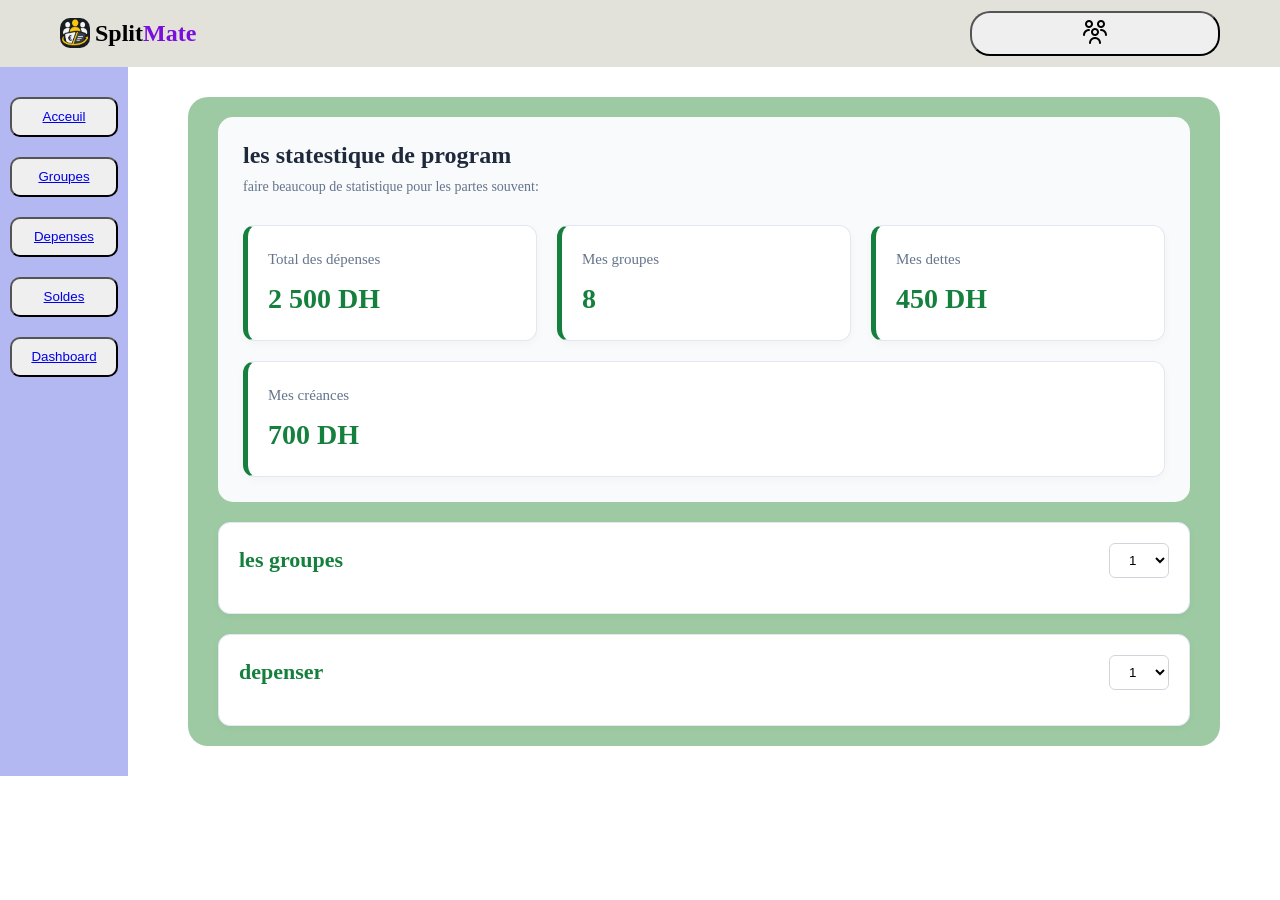
==== Dashboard.html @ b45636fb "merging the js files into one and fixing the html script" ====
<!DOCTYPE html>
<html lang="en">
<head>
    <meta charset="UTF-8">
    <meta name="viewport" content="width=device-width, initial-scale=1.0">
    <title>Dashboard</title>
    <link rel="stylesheet" href="CSS/style.css">
</head>
<body>
    <header>
      <nav>
        <div class="logo">
          <img class="icon" src="assets/icon/icon.png" alt="" />
          <h1>Split<span>Mate</span></h1>
        </div>
        <div>
          <button class="button1"><img src="assets/icon/users-alt.png" alt=""></button>
        </div>
      </nav>
    </header>
    <main>
        <aside class="links">
          <button class="link-botton"><a href="index.html">Acceuil</a></button>
          <button class="link-botton"><a href="groupe.html">Groupes</a></button>
          <button class="link-botton"><a href="depense.html">Depenses</a></button>
          <button class="link-botton"><a href="soldes.html">Soldes</a></button>
          <button class="link-botton"><a href="Dashboard.html">Dashboard</a></button>
        </aside>
        <section class="hero-container">
            <section class="statistiqueDash">
                <h2>les statestique de program</h2>
                <p>faire beaucoup de statistique pour les partes souvent:</p>
                <div class="statistiquePart">
                    <i>Total des dépenses</i>
                    <span>2 500 DH</span>
                </div>

                <div class="statistiquePart">
                    <i>Mes groupes</i>
                    <span>8</span>
                </div>

                <div class="statistiquePart">
                    <i>Mes dettes</i>
                    <span>450 DH</span>
                </div>

                <div class="statistiquePart">
                    <i>Mes créances</i>
                    <span>700 DH</span>
                </div>

            </section>
            <section class="groupesDash">
                <div>
                    <div>
                        <h2>les groupes</h2>
    
                    </div>
                    <div>
                        <select name="" id="filterBottunGroupe">
                            <option value="">1</option>
                            <option value="">2</option>
                            <option value="">3</option>
                        </select>
                    </div>

                </div>
                
                <ul id="listGroupes">
                    


                </ul>

            </section>
            <section class="depenseDash">
                <div>
                    <div>
                        <h2>depenser</h2>
    
                    </div>
                    <div>
                        <select name="" id="filterButtonDeponse">
                            <option value="">1</option>
                            <option value="">2</option>
                            <option value="">3</option>
                        </select>
                    </div>

                </div>
                
                <ul id="despenses-dash">
                    <!-- <li>boubker ==> -200£:</li> -->

                <ul id="listDesponse">



                </ul>

            </section>
            
        </section>
    </main>


    <script src="JS/script.js"></script>

    
    <!-- <script src="JS/despense.js"></script> -->
</body>
</html>
---- CSS/style.css ----
body {
  margin: 0px;
  padding: 0px;
}
nav {
  padding: 0px 60px;
  display: flex;
  justify-content: space-between;
  align-items: center;
  background-color: rgba(226, 226, 218, 0.998);
}
span {
  color: rgb(121, 14, 221);
}
.logo {
  display: flex;
  align-items: center;
  gap: 5px;
}
.logo .icon {
  width: 30px;
  height: 30px;
  border-radius: 10px;
}
.button1 {
  height: 45px;
  width: 250px;
  border-radius: 20px;
}
main {
  display: flex;
}
.hero-container {
  display: flex;
  flex-direction: column;
  flex: 90%;
  padding: 20px 30px;
  background-color: #9dcaa2;
  border-radius: 20px;
  margin: 30px 60px;
}
.hero {
  display: flex;
}
.hero h2 {
  color: rgb(11, 5, 13);
  font-style: "sans-serif";
}
.hero-img {
  flex: 1;
}
.hero-text {
  flex: 1;
}
.links {
  display: flex;
  flex-direction: column;
  gap: 20px;
  background: #b3b7f2;
  padding: 30px 10px 30px 10px;
  flex: 10%;
}
.link-botton {
  height: 40px;
  border-radius: 10px;
}
.second-img {
  width: 500px;
  height: 300px;
  border-radius: 10px;
}
.text {
  font-size: 40px;
  color: rgb(0, 0, 0);
  font-style: "Inter";
}
.button {
  width: 350px;
  height: 50px;
  font-style: "Inter";
  background: orange;
  border-radius: 10px;
  font-size: 20px;
}
.button:hover {
  color: white;
}

/* group page css */
.creerFormGroupe {
  display: flex;
  flex-direction: column;
}
.creerFormGroupe div {
  margin-left: 60px;
  padding: 5px;
  display: flex;
  justify-content: flex-end;
  align-items: flex-start;
  flex-direction: column;
}
#creerNomGroupe input,
#Devise,
#data {
  border-radius: 15px;
  height: 30px;
  width: 95%;
}
#creerButtonGroupe button {
  align-self: center;
  background-color: yellow;
  border-radius: 20px;
  padding: 20px 30px;
}
#creerButtonGroupe button:hover {
  background: #15803d;
}
#description {
  border-radius: 15px;
  width: 95%;
}

/* despense page css */
.depenses {
  flex: 90%;
  display: flex;
  flex-direction: column;
  align-items: center;
  background-color: #9dcaa2;
  padding: 10px 0px;
  margin: 0px 40px;
  border-radius: 20px;
}
.inputs {
  display: flex;
  flex-direction: column;
}
.input {
  width: 820px;
  height: 30px;
  border-radius: 10px;
}
.button-despense {
  margin: 10px 0px 0px 0px;
  background: orange;
  height: 35px;
  width: 300px;
  border-radius: 15px;
}

/* soldes page css */
.soldes {
  flex: 90%;
  display: flex;
  flex-direction: column;
  background-color: #9dcaa2;
  padding: 10px 40px;
  margin: 0px 40px;
  border-radius: 20px;
}
.soldes-title {
  display: flex;
  justify-content: space-between;
  align-items: center;
}
.filter-button {
  height: 30px;
  width: 100px;
  border-radius: 20px;
  background: rgb(196, 40, 235);
}
.soldes-list {
  display: flex;
  flex-direction: column;
  align-items: center;
  gap: 20px;
}
.list {
  display: flex;
  align-items: center;
  padding: 0px 20px;
  width: 820px;
  height: 30px;
  border-radius: 10px;
  background: #ffffff;
}
.aff-btn {
  position: relative;
  width: 200px;
  height: 35px;
  left: 800px;
  border-radius: 20px;
  background: rgb(196, 40, 235);
}

/* dashbord page css */
.statistiqueDash {
  display: flex;
  flex-wrap: wrap;
  gap: 20px;
  padding: 25px;
  background-color: #f8fafc;
  border-radius: 15px;
}
.statistiqueDash h2 {
  width: 100%;
  margin: 0;
  color: #1e293b;
  font-size: 24px;
}
.statistiqueDash > p {
  width: 100%;
  margin: -10px 0 10px;
  color: #64748b;
  font-size: 14px;
}
.statistiquePart {
  flex: 1 1 180px;
  padding: 25px 20px;
  background-color: white;
  border: 1px solid #e2e8f0;
  border-left: 5px solid #15803d;
  border-radius: 12px;
  display: flex;
  flex-direction: column;
  gap: 15px;
  box-shadow: 0 3px 10px #00000008;
  transition: 0.3s;
}
.statistiquePart i {
  font-style: normal;
  font-size: 15px;
  color: #64748b;
}
.statistiquePart span {
  font-size: 28px;
  font-weight: bold;
  color: #15803d;
}
.groupesDash,
.depenseDash {
  background-color: white;
  padding: 20px;
  margin-top: 20px;
  border-radius: 12px;
  border: 1px solid #e2e8f0;
  box-shadow: 0 2px 8px #00000008;
}
.groupesDash > div,
.depenseDash > div {
  display: flex;
  justify-content: space-between;
  align-items: center;
  margin-bottom: 15px;
}
.groupesDash h2,
.depenseDash h2 {
  color: #15803d;
  font-size: 22px;
  margin: 0;
}
#filterBottunGroupe,
#filterButtonDeponse {
  padding: 8px 15px;
  border: 1px solid #d1d5db;
  border-radius: 6px;
  background-color: white;
  cursor: pointer;
  outline: none;
}
#filterBottunGroupe:focus,
#filterButtonDeponse:focus {
  border-color: #15803d;
}
.groupesDash ul,
.depenseDash ul {
  list-style: none;
  padding: 0;
  margin: 0;
}
.groupesDash li,
.depenseDash li {
  padding: 12px;
  margin-bottom: 8px;
  background-color: #f8fafc;
  border-radius: 6px;
  color: #334155;
  font-size: 14px;
  border-left: 3px solid #15803d;
}
.groupesDash li:hover,
.depenseDash li:hover {
  background-color: #dcfce7;
}

/* responsivity */
@media screen and (max-width: 375px) {
  nav {
    display: flex;
    justify-content: space-between;
    align-items: center;
    gap: 10px;
    padding: 0px 20px;
    background-color: rgba(226, 226, 218, 0.998);
  }
  .button1 {
    height: 35px;
    width: 100px;
    border-radius: 20px;
  }
  .hero {
    display: flex;
    flex-direction: column;
    align-self: center;
    width: 200px;
    gap: 20px;
  }
  .hero-container {
    display: flex;
    flex-direction: column;
    background-color: #82b1c7;
    border-radius: 20px;
    padding: 0px;
    margin: 0px;
  }
  .second-img {
    width: 200px;
    height: 200px;
  }
  .text {
    margin: 0px;
  }
  .button {
    width: 200px;
    height: 50px;
    font-style: "Inter";
    background: orange;
    border-radius: 10px;
    font-size: 20px;
  }

  /* groups page css responsive */
  .creerFormGroupe h1,
  .creerFormGroupe p {
    padding: 0px 50px;
  }

  /* despanses page css responsive */
  .depenses {
    width: 200px;
    display: flex;
    flex-direction: column;
    align-items: center;
    background-color: #55867a;
    padding: 0px;
    margin: 0px;
    border-radius: 20px;
  }
  .input {
    width: 200px;
    height: 30px;
    border-radius: 10px;
  }
  .button-despense {
    margin: 10px 0px 0px 0px;
    background: orange;
    height: 35px;
    width: 200px;
    border-radius: 15px;
  }

  /* soldes page css responsive */
  .soldes {
    display: flex;
    flex-direction: column;
    background-color: #55867a;
    padding: 0px;
    margin: 0px;
    border-radius: 20px;
  }
  .filter-button {
    height: 30px;
    width: 50px;
    border-radius: 20px;
    background: rgb(196, 40, 235);
  }
  .soldes-title {
    display: flex;
    align-items: center;
    padding: 0px 10px;
  }
  .soldes-list {
    display: flex;
    flex-direction: column;
    gap: 20px;
  }
  .list {
    position: relative;
    right: 10px;
    display: flex;
    align-items: center;
    padding: 0px 20px;
    width: 160px;
    height: auto;
    border-radius: 10px;
    background: #ffffff;
  }
  .aff-btn {
    position: relative;
    width: 200px;
    height: 35px;
    top: 30px;
    left: 30px;
    border-radius: 20px;
    background: rgb(196, 40, 235);
  }

  /* dashbord page css responisve */
  .statistiqueDash {
    padding: 15px;
    gap: 12px;
  }
  .statistiqueDash h2 {
    font-size: 20px;
  }
  .statistiquePart {
    flex: 1 1 100%;
  }
}
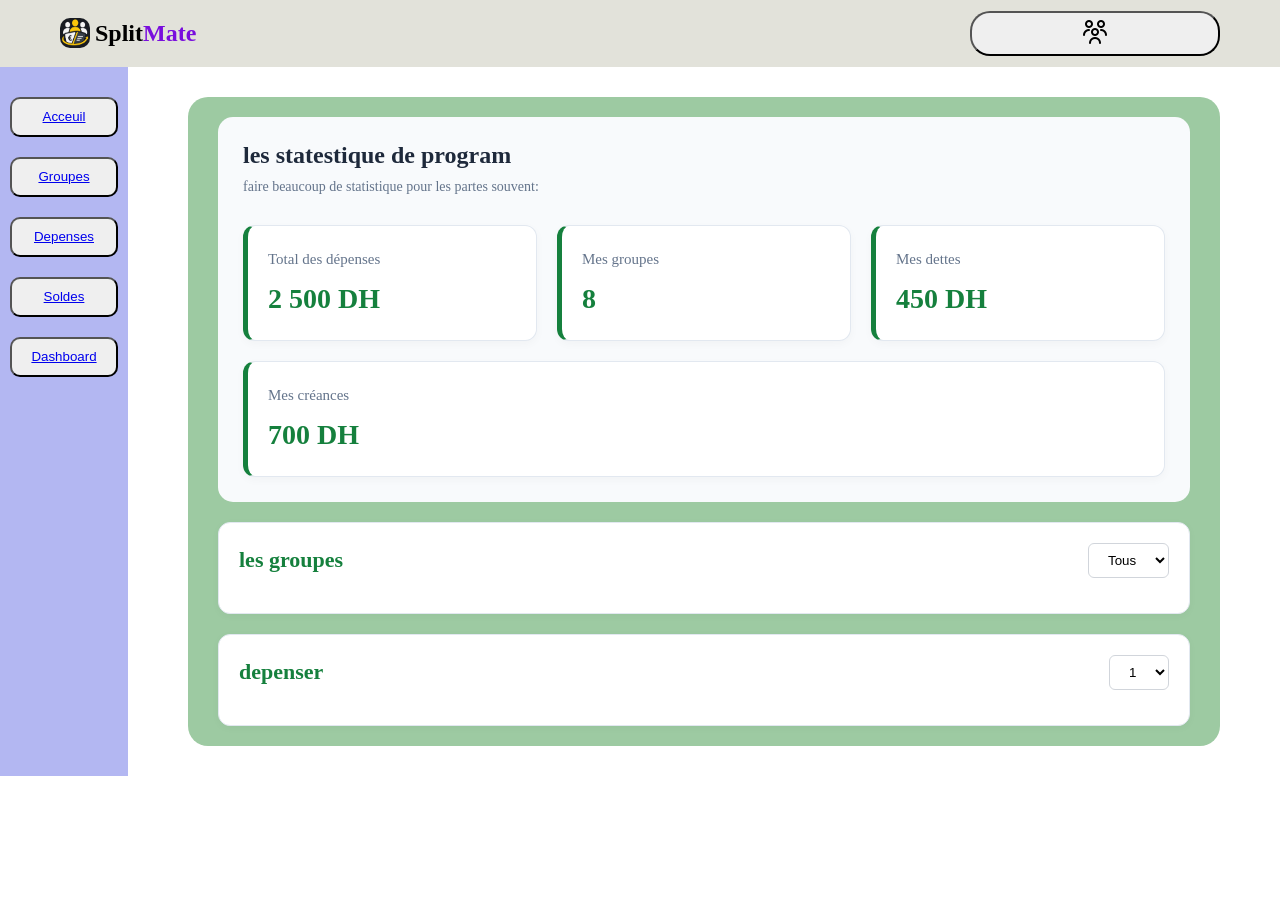
==== commit 58aae97e: "saving changes" ====
--- a/Dashboard.html
+++ b/Dashboard.html
@@ -58,10 +58,11 @@
     
                     </div>
                     <div>
-                        <select name="" id="filterBottunGroupe">
-                            <option value="">1</option>
-                            <option value="">2</option>
-                            <option value="">3</option>
+                        <select name="devise" id="filterBottunGroupe">
+                            <option value="Tous">Tous</option>
+                            <option value="DH">DH</option>
+                            <option value="€">€</option>
+                            <option value="$">$</option>
                         </select>
                     </div>
 
@@ -89,9 +90,7 @@
                     </div>
 
                 </div>
-                
-                <ul id="despenses-dash">
-                    <!-- <li>boubker ==> -200£:</li> -->
+                  
 
                 <ul id="listDesponse">
 
@@ -105,7 +104,7 @@
     </main>
 
 
-    <script src="JS/script.js"></script>
+    <script src="JS/.js"></script>
 
     
     <!-- <script src="JS/despense.js"></script> -->
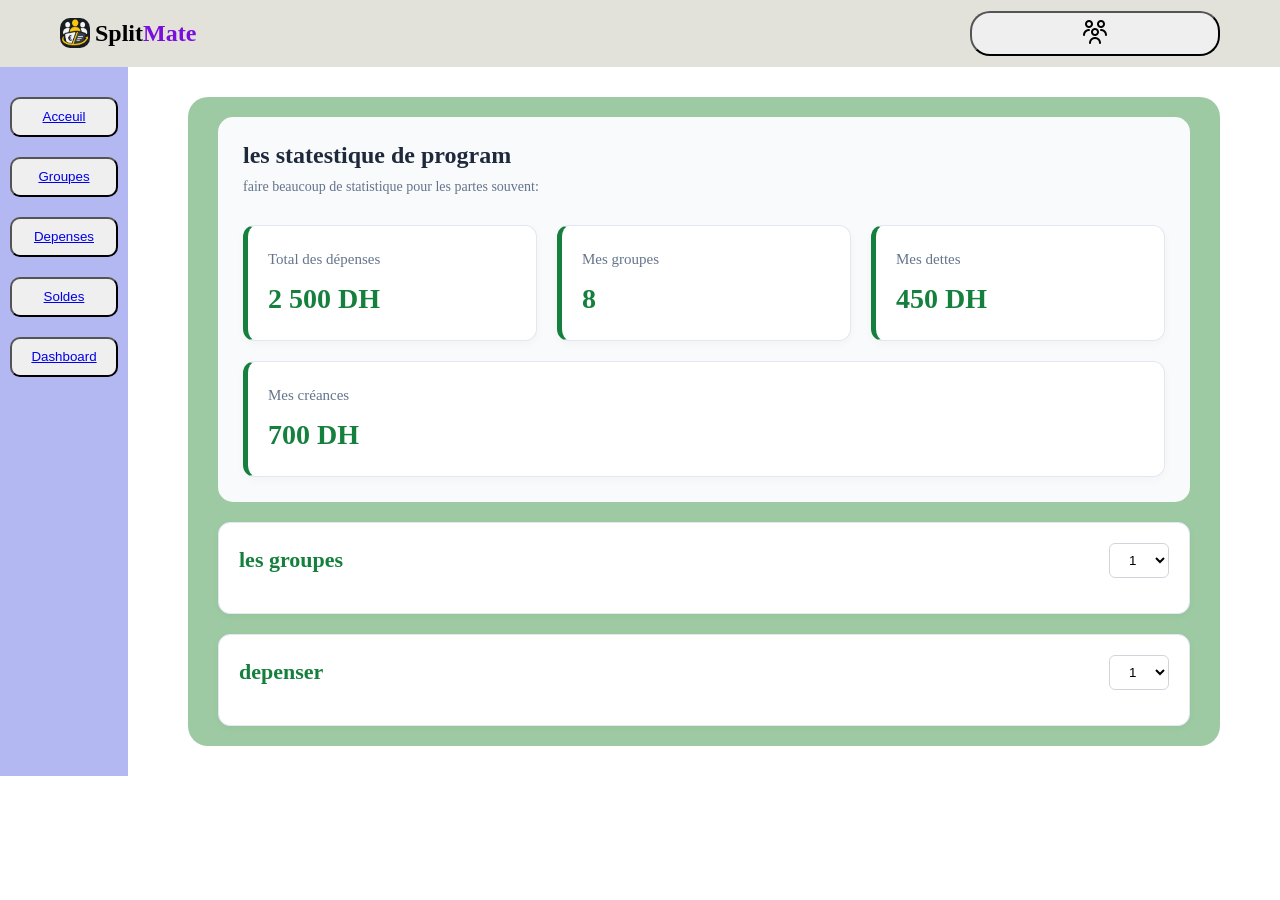
==== commit cffcb80d: "fixed the issues that came with merging js files into one" ====
--- a/Dashboard.html
+++ b/Dashboard.html
@@ -58,11 +58,10 @@
     
                     </div>
                     <div>
-                        <select name="devise" id="filterBottunGroupe">
-                            <option value="Tous">Tous</option>
-                            <option value="DH">DH</option>
-                            <option value="€">€</option>
-                            <option value="$">$</option>
+                        <select name="" id="filterBottunGroupe">
+                            <option value="">1</option>
+                            <option value="">2</option>
+                            <option value="">3</option>
                         </select>
                     </div>
 
@@ -90,7 +89,9 @@
                     </div>
 
                 </div>
-                  
+                
+                <ul id="despenses-dash">
+                    <!-- <li>boubker ==> -200£:</li> -->
 
                 <ul id="listDesponse">
 
@@ -102,11 +103,6 @@
             
         </section>
     </main>
-
-
-    <script src="JS/.js"></script>
-
-    
-    <!-- <script src="JS/despense.js"></script> -->
+    <script src="JS/script.js" defer></script>
 </body>
 </html>
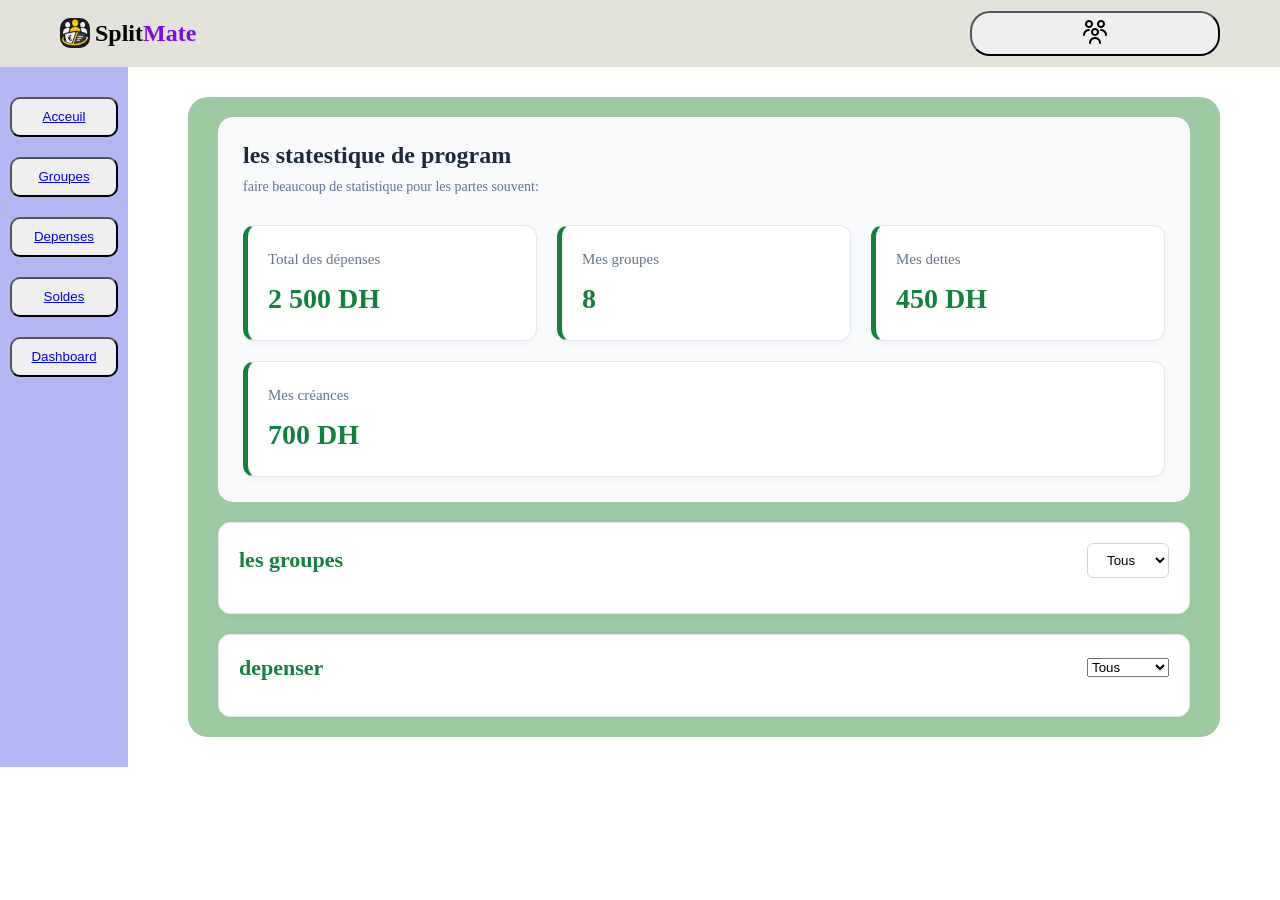
==== commit bf41439f: "j'ajoute filter de groupe et despense et modifier" ====
--- a/Dashboard.html
+++ b/Dashboard.html
@@ -58,10 +58,11 @@
     
                     </div>
                     <div>
-                        <select name="" id="filterBottunGroupe">
-                            <option value="">1</option>
-                            <option value="">2</option>
-                            <option value="">3</option>
+                        <select name="devise" id="filterBottunGroupe">
+                            <option value="Tous">Tous</option>
+                            <option value="MAD">MAD</option>
+                            <option value="EUR">€</option>
+                            <option value="USD">$</option>
                         </select>
                     </div>
 
@@ -81,17 +82,21 @@
     
                     </div>
                     <div>
-                        <select name="" id="filterButtonDeponse">
-                            <option value="">1</option>
-                            <option value="">2</option>
-                            <option value="">3</option>
+                        <select name="categorie" id="filterBottundepense">
+                            <option value="Tous">Tous</option>
+                            <option value="Transport">Transport</option>
+                            <option value="Food">Food</option>
+                            <option value="Hotel">Hotel</option>
+                            <option value="Sports">Sports</option>
+                            <option value="Sante">Santé</option>
+                            <option value="Logement">Logement</option>
                         </select>
                     </div>
 
                 </div>
-                
-                <ul id="despenses-dash">
-                    <!-- <li>boubker ==> -200£:</li> -->
+
+                </div>
+                  
 
                 <ul id="listDesponse">
 
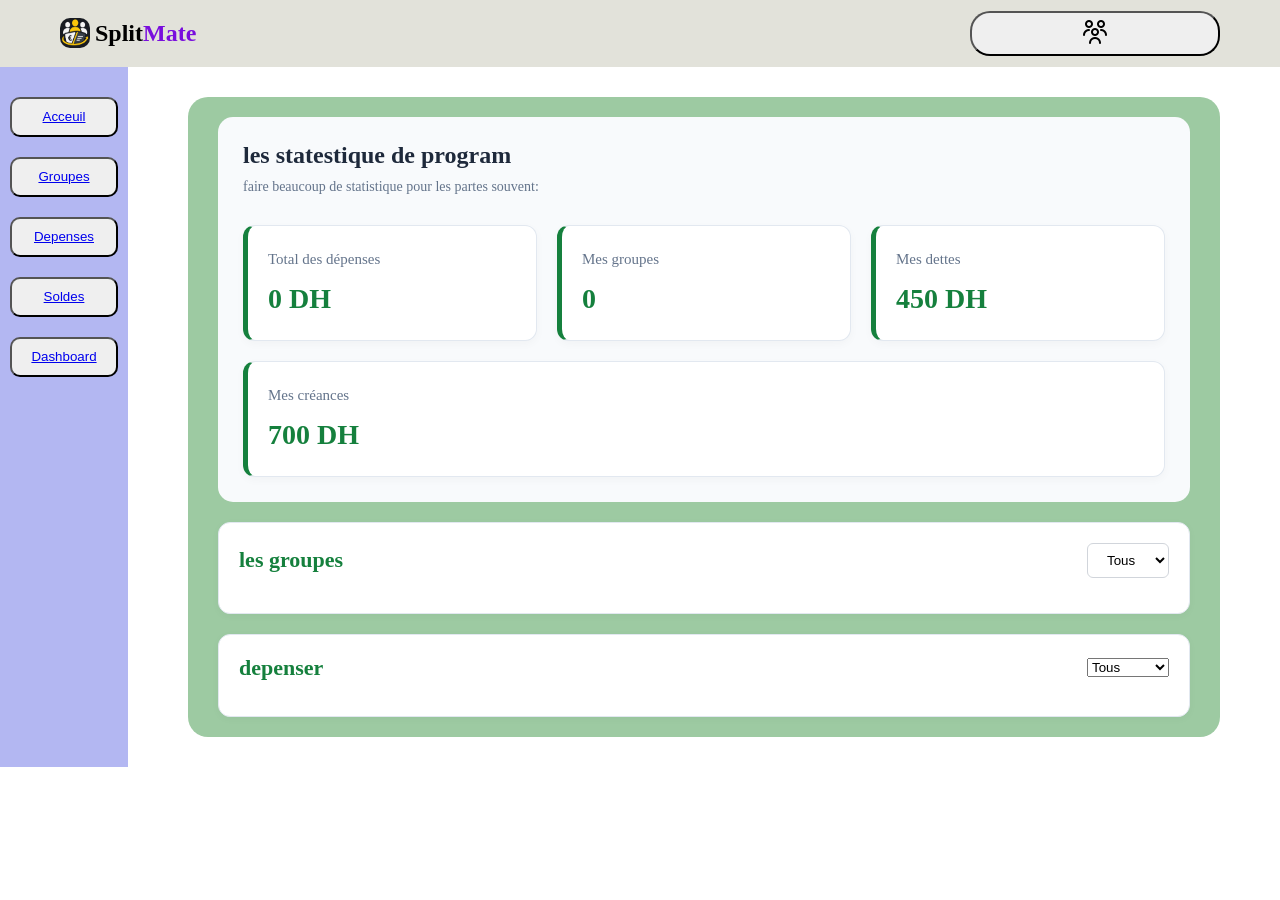
==== commit 54d04512: "add groups numbers and total despanses in dashboard" ====
--- a/Dashboard.html
+++ b/Dashboard.html
@@ -18,7 +18,7 @@
         </div>
       </nav>
     </header>
-    <main>
+    <main class="main">
         <aside class="links">
           <button class="link-botton"><a href="index.html">Acceuil</a></button>
           <button class="link-botton"><a href="groupe.html">Groupes</a></button>
@@ -30,14 +30,15 @@
             <section class="statistiqueDash">
                 <h2>les statestique de program</h2>
                 <p>faire beaucoup de statistique pour les partes souvent:</p>
-                <div class="statistiquePart">
-                    <i>Total des dépenses</i>
-                    <span>2 500 DH</span>
+                <div class="statistiquePart" id="statistiquePart1">
+                    <!-- <i>Total des dépenses</i> -->
+                    <!-- <span>2 500 DH</span> -->
+
                 </div>
 
-                <div class="statistiquePart">
-                    <i>Mes groupes</i>
-                    <span>8</span>
+                <div class="statistiquePart" id="statistiquePart2">
+                    <!-- <i>Mes groupes</i>
+                    <span>8</span> -->
                 </div>
 
                 <div class="statistiquePart">
@@ -95,8 +96,8 @@
 
                 </div>
 
-                </div>
                   
+
 
                 <ul id="listDesponse">
 
